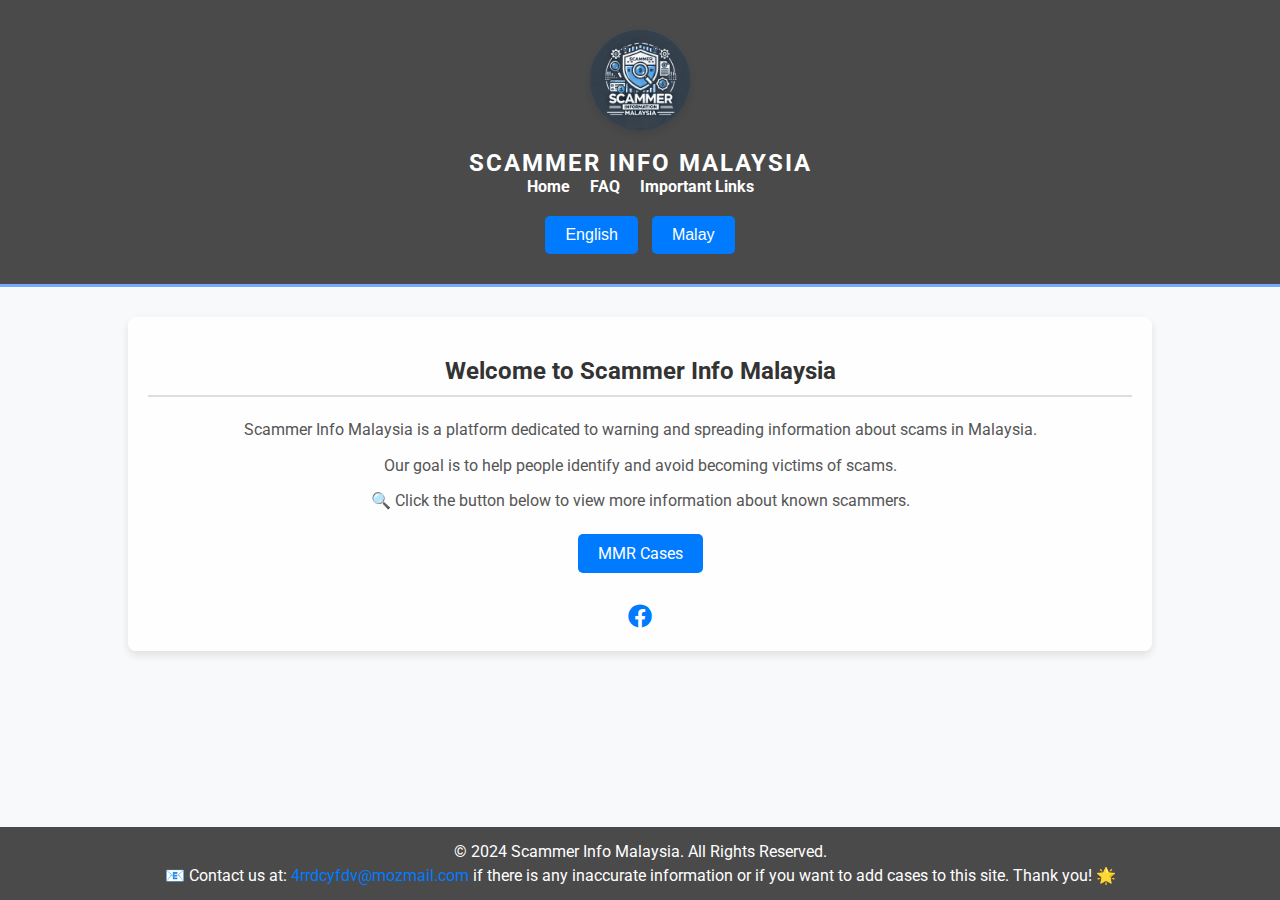
==== index.html @ d651ccbc "Update index.html" ====
<!DOCTYPE html>
<html lang="en">
<head>
    <meta charset="UTF-8">
    <meta name="viewport" content="width=device-width, initial-scale=1.0">
    <title>Scammer Info Malaysia - Platform for Scam Awareness</title>
    <meta name="description" content="Scammer Info Malaysia is a platform dedicated to warning and spreading information about scams in Malaysia. Our goal is to help people identify and avoid becoming victims of scams.">
    <!-- Favicon and icons -->
    <link rel="apple-touch-icon" sizes="180x180" href="apple-touch-icon.png">
    <link rel="icon" type="image/png" sizes="32x32" href="favicon-32x32.png">
    <link rel="icon" type="image/png" sizes="16x16" href="favicon-16x16.png">
    <link rel="manifest" href="site.webmanifest">
    <link rel="shortcut icon" href="favicon.ico">
    <link href="https://fonts.googleapis.com/css2?family=Roboto:wght@400;700&display=swap" rel="stylesheet">
    <link rel="stylesheet" href="https://cdnjs.cloudflare.com/ajax/libs/font-awesome/6.0.0-beta3/css/all.min.css">
    <style>
        body {
            font-family: 'Roboto', sans-serif;
            margin: 0;
            padding: 0;
            background-color: #f8f9fa;
            color: #333;
            display: flex;
            flex-direction: column;
            min-height: 100vh;
        }
        header, .main-content, footer {
            position: relative;
            z-index: 1;
        }
        .video-background {
            position: absolute;
            top: 0;
            left: 0;
            width: 100%;
            height: 100%;
            object-fit: cover;
            z-index: 0;
        }
        .container {
            width: 80%;
            margin: auto;
            text-align: center;
            padding: 20px 0;
            flex: 1;
            position: relative;
        }
        header {
            background: rgba(0, 0, 0, 0.7);
            color: #fff;
            padding: 10px 0;
            border-bottom: #77aaff 3px solid;
            display: flex;
            flex-direction: column;
            align-items: center;
        }
        .navbar {
            display: flex;
            justify-content: center;
            list-style: none;
            padding: 0;
            margin: 0;
        }
        .navbar li {
            margin: 0 10px;
        }
        .navbar a {
            color: #fff;
            text-decoration: none;
            font-weight: 700;
            transition: color 0.3s ease;
        }
        .navbar a:hover {
            color: #77aaff;
        }
        header h1 {
            margin: 10px 0 0 0;
            text-transform: uppercase;
            letter-spacing: 2px;
            font-size: 1.5em;
        }
        header img {
            max-width: 100px;
            height: auto;
            margin-bottom: 5px;
            box-shadow: 0 4px 8px rgba(0, 0, 0, 0.1);
            border-radius: 50%;
            transition: transform 0.3s ease;
        }
        header img:hover {
            transform: scale(1.1);
        }
        .main-content {
            padding: 20px;
            background: rgba(255, 255, 255, 0.8);
            box-shadow: 0 4px 8px rgba(0, 0, 0, 0.1);
            margin-top: 10px;
            border-radius: 8px;
        }
        .main-content h2 {
            color: #333;
            border-bottom: 2px solid #ddd;
            padding-bottom: 10px;
            margin-bottom: 20px;
        }
        .main-content p {
            margin: 10px 0;
            line-height: 1.6;
            color: #555;
        }
        .button {
            display: inline-block;
            padding: 10px 20px;
            margin-top: 20px;
            font-size: 16px;
            color: #fff;
            background-color: #007bff;
            text-decoration: none;
            border-radius: 5px;
            transition: background-color 0.3s ease, transform 0.3s ease;
            margin: 10px;
        }
        .button:hover {
            background-color: #0056b3;
            transform: translateY(-3px);
        }
        .social-links {
            margin-top: 20px;
        }
        .social-links a {
            margin: 0 10px;
            color: #007bff;
            font-size: 24px;
            transition: color 0.3s ease, transform 0.3s ease;
        }
        .social-links a:hover {
            color: #0056b3;
            transform: translateY(-3px);
        }
        .language-switcher {
            margin-top: 20px;
        }
        .language-switcher button {
            padding: 10px 20px;
            margin: 0 5px;
            font-size: 16px;
            cursor: pointer;
            background-color: #007bff;
            color: #fff;
            border: none;
            border-radius: 5px;
            transition: background-color 0.3s ease, transform 0.3s ease;
        }
        .language-switcher button:hover {
            background-color: #0056b3;
            transform: translateY(-3px);
        }
        footer {
            background: rgba(0, 0, 0, 0.7);
            color: #fff;
            text-align: center;
            padding: 10px 0;
            margin-top: 10px;
        }
        footer p {
            margin: 5px 0;
        }
        a {
            color: #007bff;
            text-decoration: none;
        }
        a:hover {
            text-decoration: underline;
        }
    </style>
    <script>
        function switchLanguage(lang) {
            const elements = document.querySelectorAll('[data-lang]');
            elements.forEach(element => {
                if (element.getAttribute('data-lang') === lang) {
                    element.style.display = 'block';
                } else {
                    element.style.display = 'none';
                }
            });
        }

        document.addEventListener('DOMContentLoaded', function() {
            switchLanguage('en'); // Default language
            var email = '&#52;&#114;&#114;&#100;&#99;&#121;&#102;&#100;&#118;&#64;&#109;&#111;&#122;&#109;&#97;&#105;&#108;&#46;&#99;&#111;&#109;';
            var emailContainers = document.querySelectorAll('.email');
            emailContainers.forEach(function(container) {
                container.innerHTML = '<a href="mailto:' + email + '">' + email + '</a>';
            });
        });
    </script>
</head>
<body>
    <div id="fb-root"></div>
    <script async defer crossorigin="anonymous" src="https://connect.facebook.net/en_US/sdk.js#xfbml=1&version=v12.0"></script>

    <video autoplay muted loop class="video-background">
        <source src="scam.mp4" type="video/mp4">
    </video>
    <header>
        <div class="container">
            <img src="logo.png" alt="Scammer Info Malaysia Logo">
            <h1>Scammer Info Malaysia</h1>
            <ul class="navbar">
                <li><a href="index.html" data-lang="en">Home</a><a href="index.html" data-lang="ms" style="display:none;">Laman Utama</a></li>
                <li><a href="faq.html" data-lang="en">FAQ</a><a href="faq.html" data-lang="ms" style="display:none;">Soalan Lazim</a></li>
                <li><a href="links.html" data-lang="en">Important Links</a><a href="links.html" data-lang="ms" style="display:none;">Pautan Penting</a></li>
            </ul>
            <div class="language-switcher">
                <button onclick="switchLanguage('en')">English</button>
                <button onclick="switchLanguage('ms')">Malay</button>
            </div>
        </div>
    </header>
    <div class="container">
        <div class="main-content">
            <div data-lang="en">
                <h2>Welcome to Scammer Info Malaysia</h2>
                <p>Scammer Info Malaysia is a platform dedicated to warning and spreading information about scams in Malaysia.</p>
                <p>Our goal is to help people identify and avoid becoming victims of scams.</p>
                <p>🔍 Click the button below to view more information about known scammers.</p>
                <a href="mmr/index.html" class="button">MMR Cases</a>
            </div>
            <div data-lang="ms" style="display:none;">
                <h2>Selamat Datang ke Scammer Info Malaysia</h2>
                <p>Scammer Info Malaysia adalah platform untuk memberi amaran dan menyebarkan maklumat mengenai penipuan di Malaysia.</p>
                <p>Matlamat kami adalah untuk membantu orang ramai mengenal pasti dan mengelakkan diri daripada menjadi mangsa penipuan.</p>
                <p>🔍 Klik butang di bawah untuk melihat maklumat lanjut mengenai penipu yang dikenali.</p>
                <a href="mmr/index.html" class="button">Kes MMR</a>
            </div>
            <div class="social-links">
                <a href="https://www.facebook.com/profile.php?id=61562121987884" target="_blank">
                    <i class="fab fa-facebook"></i>
                </a>
            </div>
        </div>
    </div>
    <footer>
        <p data-lang="en">&copy; 2024 Scammer Info Malaysia. All Rights Reserved.</p>
        <p data-lang="ms" style="display:none;">&copy; 2024 Scammer Info Malaysia. Semua Hak Cipta Terpelihara.</p>
        <p data-lang="en">📧 Contact us at: <span class="email"></span> if there is any inaccurate information or if you want to add cases to this site. Thank you! 🌟</p>
        <p data-lang="ms" style="display:none;">📧 Hubungi kami di: <span class="email"></span> sekiranya terdapat maklumat yang tidak tepat atau jika anda ingin menambah kes pada laman ini. Terima kasih! 🌟</p>
    </footer>
</body>
</html>
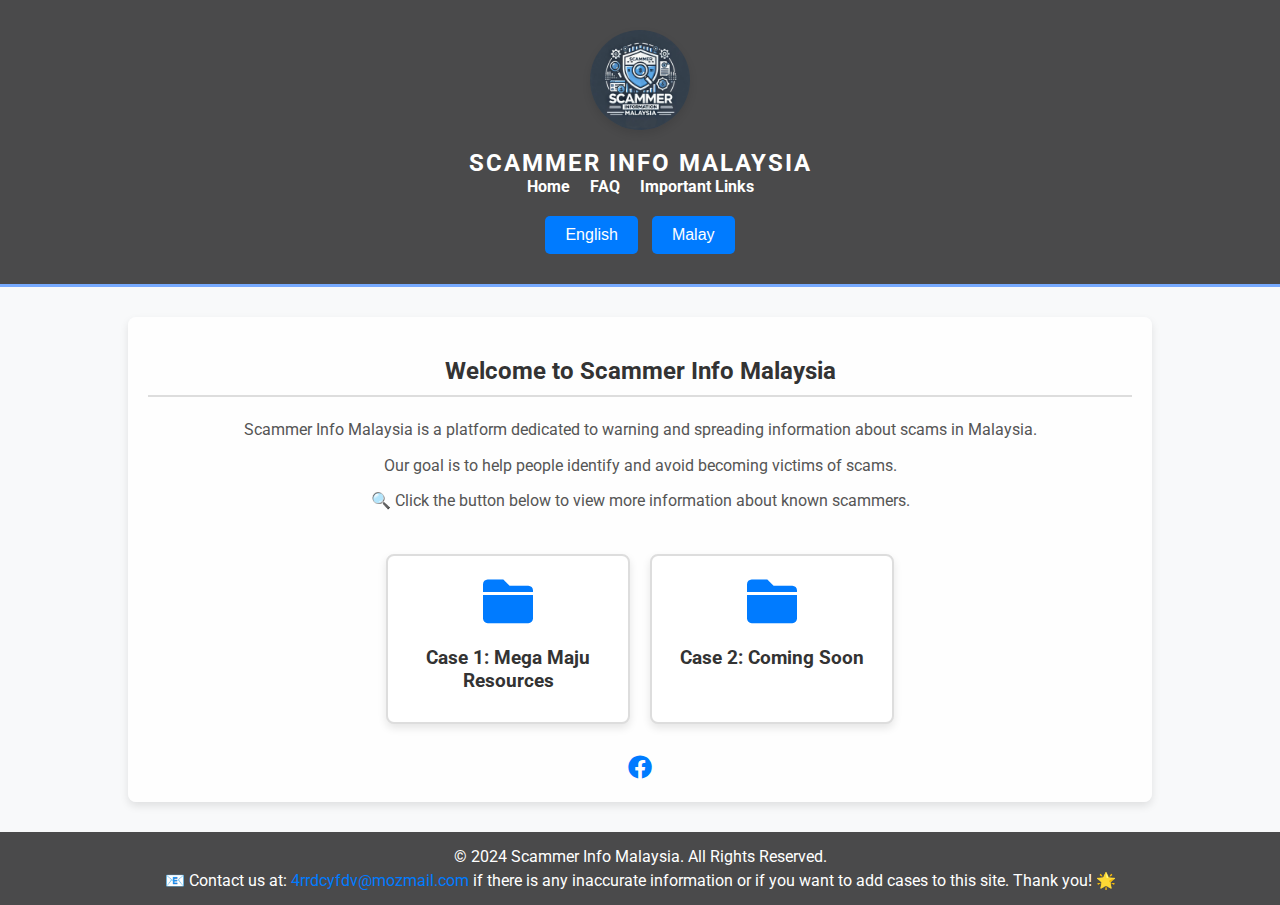
==== commit 82e15b31: "Update index.html" ====
--- a/index.html
+++ b/index.html
@@ -154,6 +154,38 @@
         .language-switcher button:hover {
             background-color: #0056b3;
             transform: translateY(-3px);
+        }
+        .folders {
+            display: flex;
+            flex-wrap: wrap;
+            justify-content: center;
+            margin-top: 30px;
+        }
+        .folder {
+            width: 200px;
+            margin: 10px;
+            padding: 20px;
+            background: #fff;
+            border: 2px solid #ddd;
+            border-radius: 8px;
+            box-shadow: 0 4px 8px rgba(0, 0, 0, 0.1);
+            transition: transform 0.3s ease, box-shadow 0.3s ease;
+            text-align: center;
+            cursor: pointer;
+        }
+        .folder:hover {
+            transform: translateY(-3px);
+            box-shadow: 0 8px 16px rgba(0, 0, 0, 0.2);
+        }
+        .folder-icon {
+            font-size: 50px;
+            color: #007bff;
+            margin-bottom: 10px;
+        }
+        .folder h3 {
+            margin: 10px 0;
+            font-size: 1.2em;
+            color: #333;
         }
         footer {
             background: rgba(0, 0, 0, 0.7);
@@ -224,14 +256,26 @@
                 <p>Scammer Info Malaysia is a platform dedicated to warning and spreading information about scams in Malaysia.</p>
                 <p>Our goal is to help people identify and avoid becoming victims of scams.</p>
                 <p>🔍 Click the button below to view more information about known scammers.</p>
-                <a href="mmr/index.html" class="button">MMR Cases</a>
             </div>
             <div data-lang="ms" style="display:none;">
                 <h2>Selamat Datang ke Scammer Info Malaysia</h2>
                 <p>Scammer Info Malaysia adalah platform untuk memberi amaran dan menyebarkan maklumat mengenai penipuan di Malaysia.</p>
                 <p>Matlamat kami adalah untuk membantu orang ramai mengenal pasti dan mengelakkan diri daripada menjadi mangsa penipuan.</p>
                 <p>🔍 Klik butang di bawah untuk melihat maklumat lanjut mengenai penipu yang dikenali.</p>
-                <a href="mmr/index.html" class="button">Kes MMR</a>
+            </div>
+
+            <div class="folders">
+                <div class="folder" onclick="window.location.href='mmr/index.html'">
+                    <i class="fas fa-folder folder-icon"></i>
+                    <h3 data-lang="en">Case 1: Mega Maju Resources</h3>
+                    <h3 data-lang="ms" style="display:none;">Kes 1: Mega Maju Resources</h3>
+                </div>
+                <div class="folder" onclick="window.location.href='index.html'">
+                    <i class="fas fa-folder folder-icon"></i>
+                    <h3 data-lang="en">Case 2: Coming Soon</h3>
+                    <h3 data-lang="ms" style="display:none;">Kes 2: Akan Datang</h3>
+                </div>
+                <!-- Add more folders as needed -->
             </div>
             <div class="social-links">
                 <a href="https://www.facebook.com/profile.php?id=61562121987884" target="_blank">
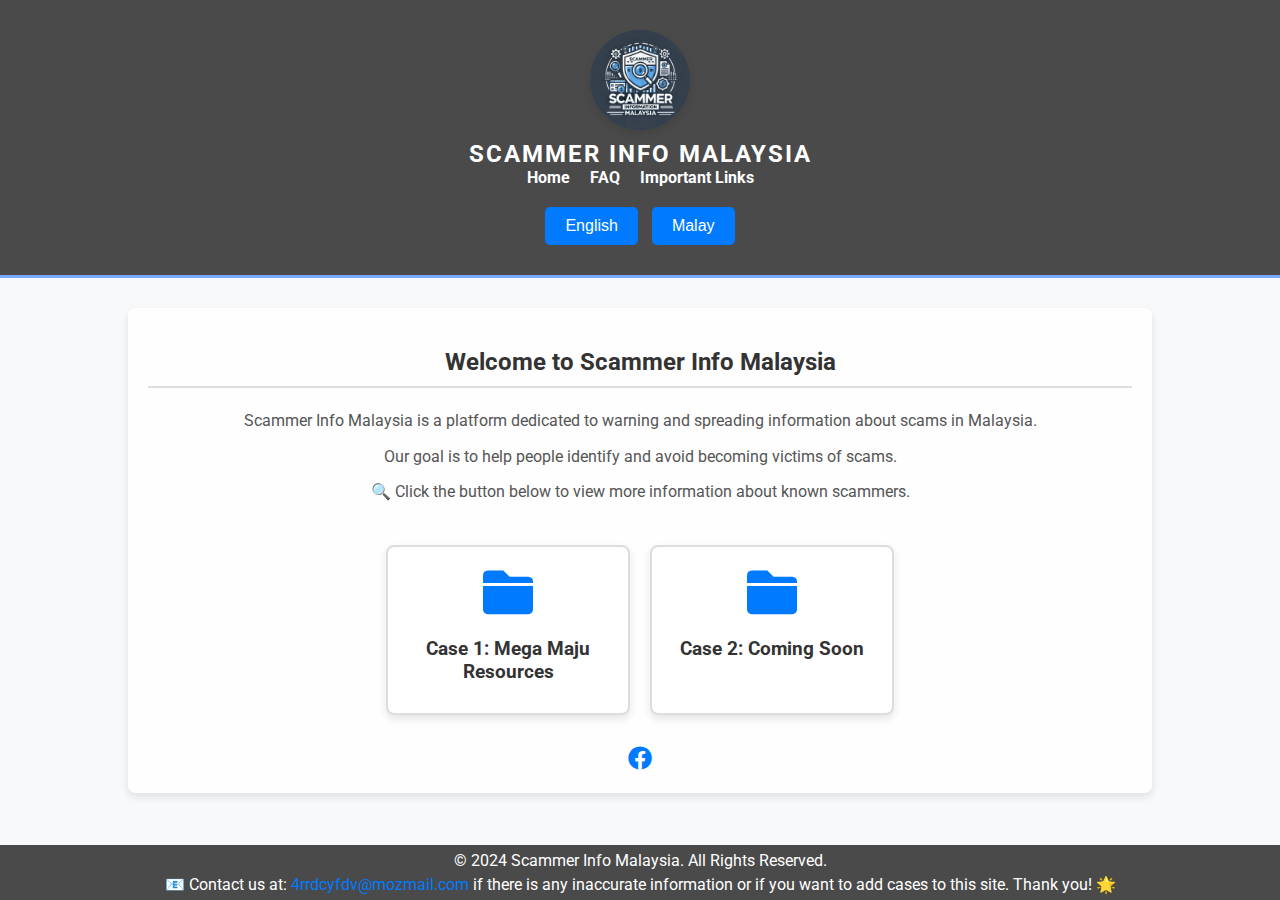
==== commit 60f812e2: "Update index.html" ====
--- a/index.html
+++ b/index.html
@@ -74,7 +74,7 @@
             color: #77aaff;
         }
         header h1 {
-            margin: 10px 0 0 0;
+            margin: 1px 0 0 0;
             text-transform: uppercase;
             letter-spacing: 2px;
             font-size: 1.5em;
@@ -191,7 +191,7 @@
             background: rgba(0, 0, 0, 0.7);
             color: #fff;
             text-align: center;
-            padding: 10px 0;
+            padding: 1px 0;
             margin-top: 10px;
         }
         footer p {
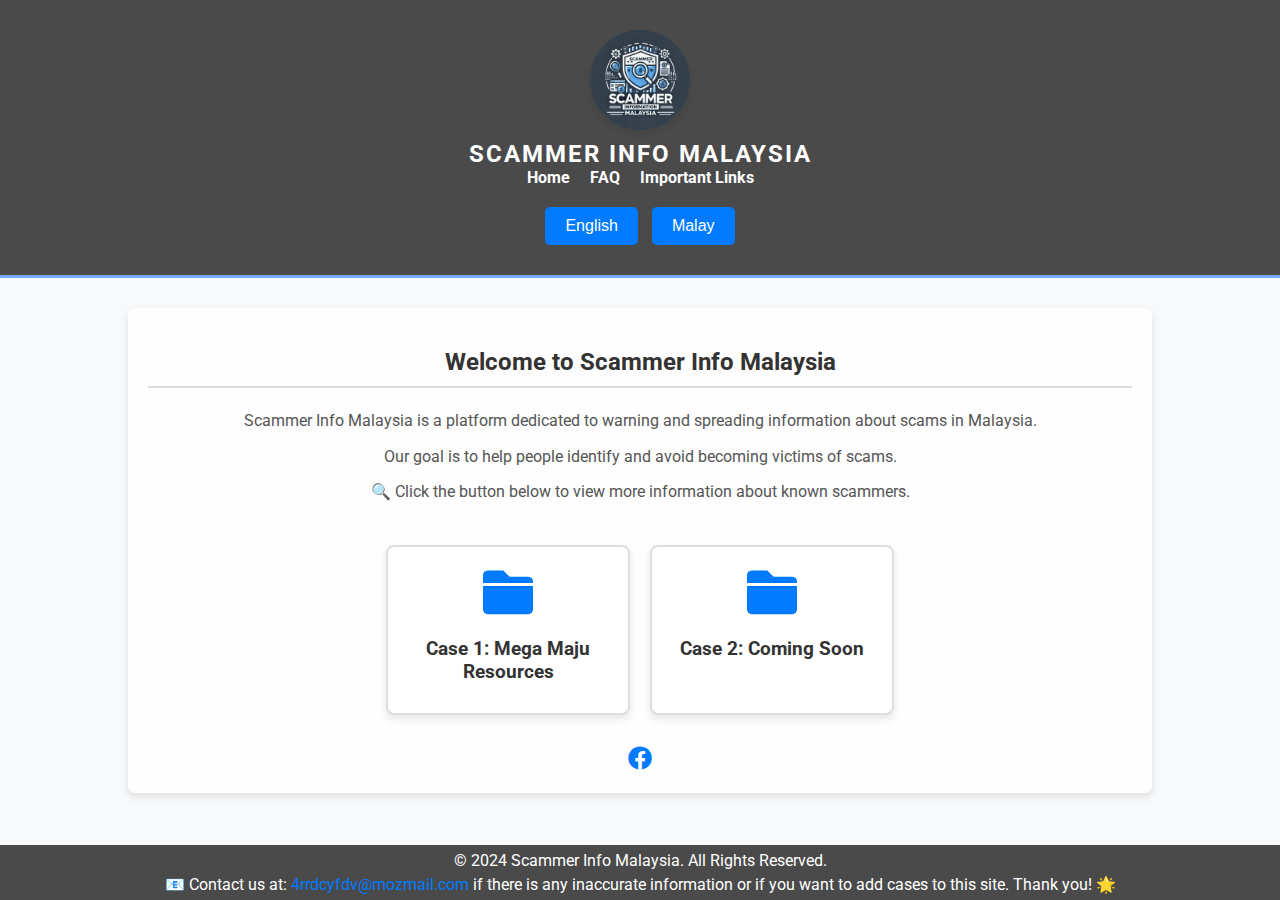
==== commit 0919a462: "Update index.html" ====
--- a/index.html
+++ b/index.html
@@ -236,7 +236,7 @@
     </video>
     <header>
         <div class="container">
-            <img src="logo.png" alt="Scammer Info Malaysia Logo">
+            <img src="logo.webp" alt="Scammer Info Malaysia Logo">
             <h1>Scammer Info Malaysia</h1>
             <ul class="navbar">
                 <li><a href="index.html" data-lang="en">Home</a><a href="index.html" data-lang="ms" style="display:none;">Laman Utama</a></li>
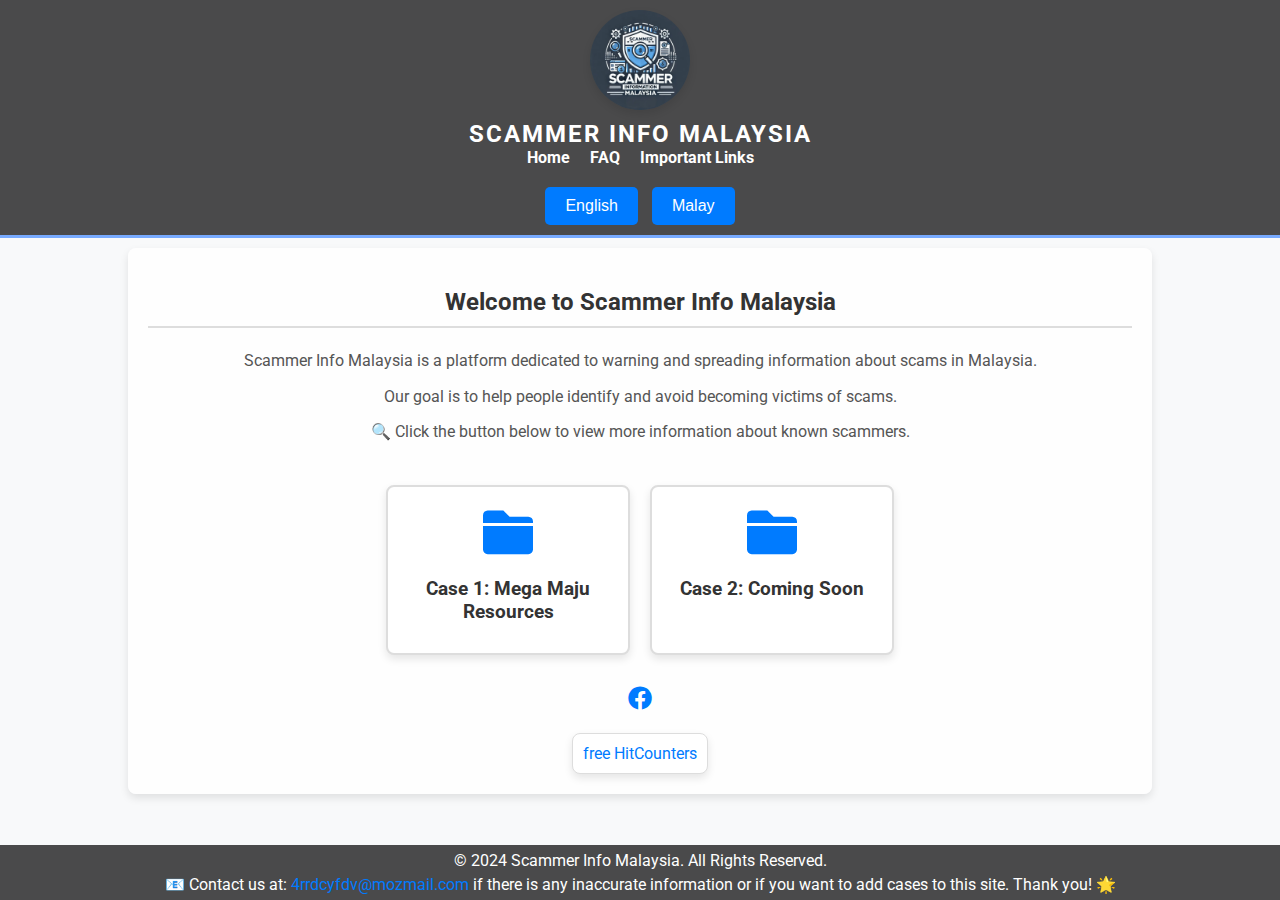
==== commit 3f65eb4e: "Update main index.html" ====
--- a/index.html
+++ b/index.html
@@ -41,7 +41,7 @@
             width: 80%;
             margin: auto;
             text-align: center;
-            padding: 20px 0;
+            padding: 0px 0;
             flex: 1;
             position: relative;
         }
@@ -186,6 +186,18 @@
             margin: 10px 0;
             font-size: 1.2em;
             color: #333;
+        }
+        .online-users {
+            margin-top: 20px;
+            display: flex;
+            justify-content: center;
+        }
+        .visitor-counter {
+            padding: 10px;
+            background: #fff;
+            border: 1px solid #ddd;
+            border-radius: 8px;
+            box-shadow: 0 4px 8px rgba(0, 0, 0, 0.1);
         }
         footer {
             background: rgba(0, 0, 0, 0.7);
@@ -278,9 +290,20 @@
                 <!-- Add more folders as needed -->
             </div>
             <div class="social-links">
-                <a href="https://www.facebook.com/profile.php?id=61562121987884" target="_blank">
+                <a href="https://www.facebook.com/profile.php?id=61562121987884" target="_blank" aria-label="Facebook">
                     <i class="fab fa-facebook"></i>
                 </a>
+            </div>
+            <!-- Visitor counter -->
+            <div class="online-users">
+                <div class="visitor-counter">
+                    <span id="onlineCount">
+                        <!-- Free visitor counter scripts -->
+                        <a href='https://www.free-counters.org/'>free HitCounters</a>
+                        <script type='text/javascript' src='https://www.freevisitorcounters.com/auth.php?id=9cb94164cd0d23c9a10ee84556d1b6ea0009c056'></script>
+                        <script type="text/javascript" src="https://www.freevisitorcounters.com/en/home/counter/1202709/t/0"></script>
+                    </span>
+                </div>
             </div>
         </div>
     </div>
@@ -292,3 +315,4 @@
     </footer>
 </body>
 </html>
+
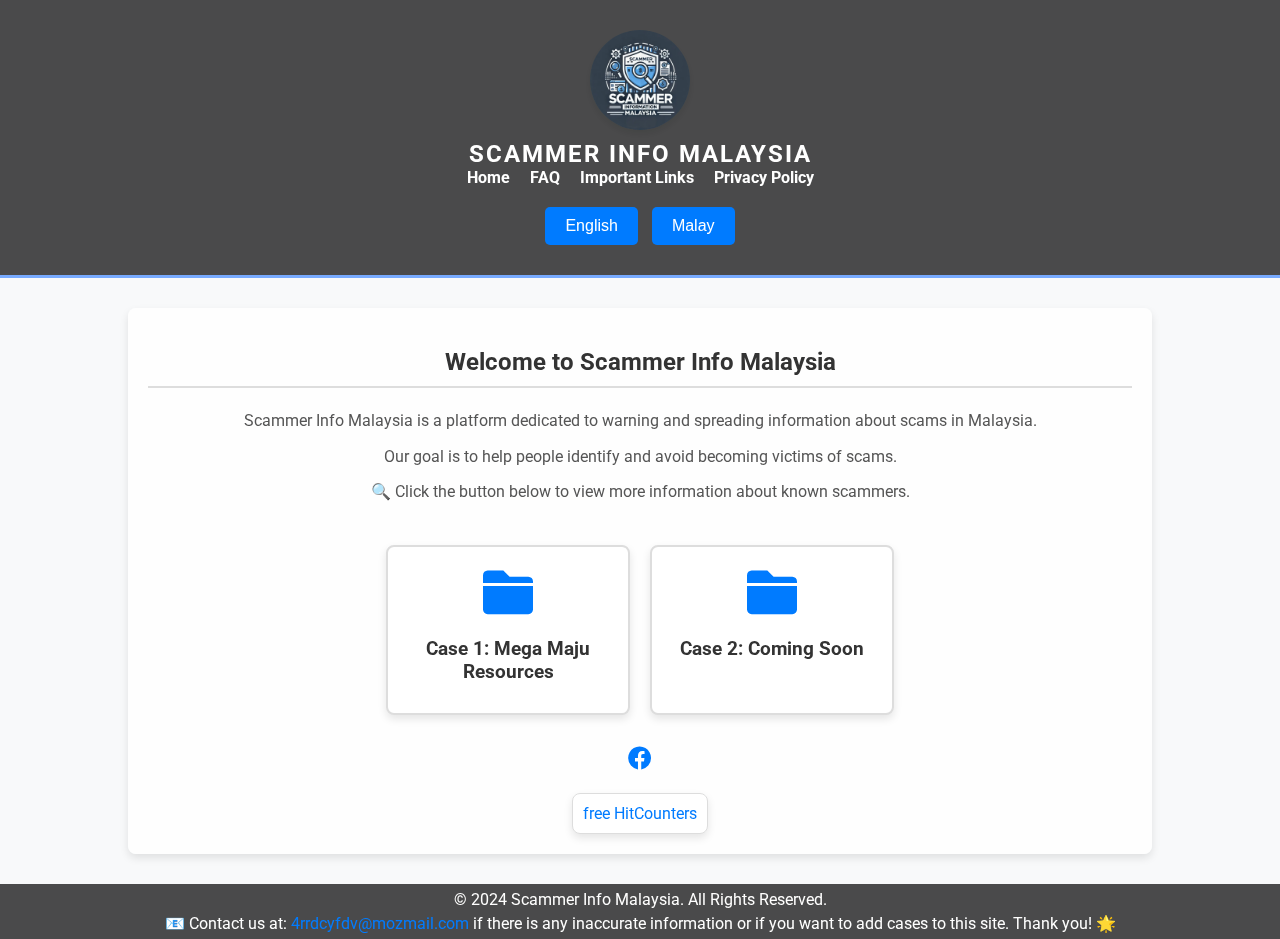
==== commit ab8b6bd4: "Update index.html" ====
--- a/index.html
+++ b/index.html
@@ -29,7 +29,7 @@
             z-index: 1;
         }
         .video-background {
-            position: absolute;
+            position: fixed;
             top: 0;
             left: 0;
             width: 100%;
@@ -41,7 +41,7 @@
             width: 80%;
             margin: auto;
             text-align: center;
-            padding: 0px 0;
+            padding: 20px 0;
             flex: 1;
             position: relative;
         }
@@ -254,6 +254,7 @@
                 <li><a href="index.html" data-lang="en">Home</a><a href="index.html" data-lang="ms" style="display:none;">Laman Utama</a></li>
                 <li><a href="faq.html" data-lang="en">FAQ</a><a href="faq.html" data-lang="ms" style="display:none;">Soalan Lazim</a></li>
                 <li><a href="links.html" data-lang="en">Important Links</a><a href="links.html" data-lang="ms" style="display:none;">Pautan Penting</a></li>
+                <li><a href="PrivacyPolicy.html" data-lang="en">Privacy Policy</a><a href="PrivacyPolicy.html" data-lang="ms" style="display:none;">Privacy Policy</a></li>
             </ul>
             <div class="language-switcher">
                 <button onclick="switchLanguage('en')">English</button>
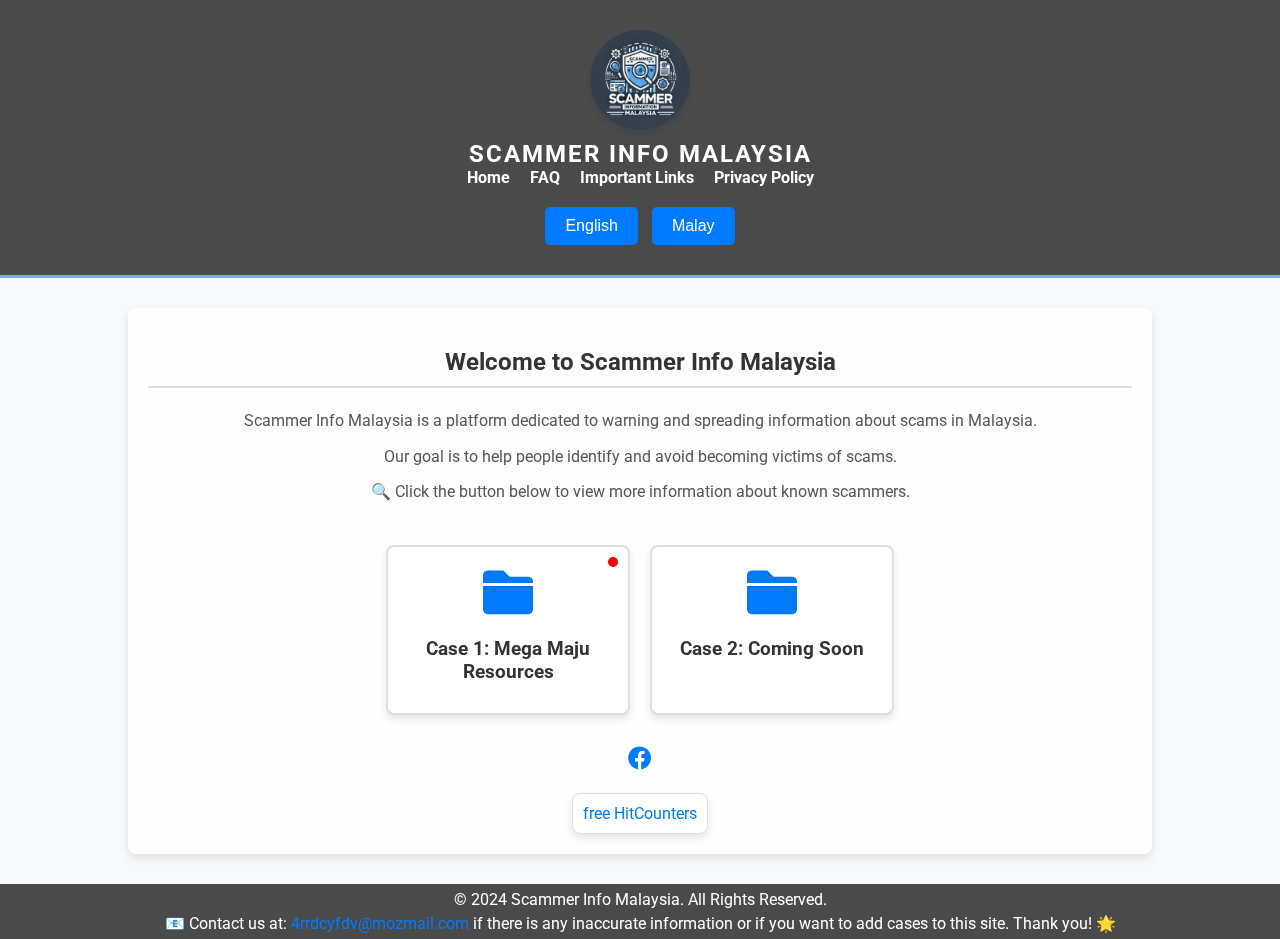
==== commit 9b4435c2: "Update index.html" ====
--- a/index.html
+++ b/index.html
@@ -5,6 +5,28 @@
     <meta name="viewport" content="width=device-width, initial-scale=1.0">
     <title>Scammer Info Malaysia - Platform for Scam Awareness</title>
     <meta name="description" content="Scammer Info Malaysia is a platform dedicated to warning and spreading information about scams in Malaysia. Our goal is to help people identify and avoid becoming victims of scams.">
+    <!-- Schema.org structured data -->
+    <script type="application/ld+json">
+    {
+      "@context": "https://schema.org",
+      "@type": "WebSite",
+      "name": "Scammer Info Malaysia",
+      "url": "https://www.scammerinfomalaysia.com",
+      "description": "Scammer Info Malaysia is a platform dedicated to warning and spreading information about scams in Malaysia.",
+      "publisher": {
+        "@type": "Organization",
+        "name": "Scammer Info Malaysia",
+        "logo": {
+          "@type": "ImageObject",
+          "url": "https://www.scammerinfomalaysia.com/logo.webp"
+        },
+        "contactPoint": {
+          "@type": "ContactPoint",
+          "url": "https://www.scammerinfomalaysia.com/faq.html"
+        }
+      }
+    }
+    </script>
     <!-- Favicon and icons -->
     <link rel="apple-touch-icon" sizes="180x180" href="apple-touch-icon.png">
     <link rel="icon" type="image/png" sizes="32x32" href="favicon-32x32.png">
@@ -162,6 +184,7 @@
             margin-top: 30px;
         }
         .folder {
+            position: relative; /* Add this line */
             width: 200px;
             margin: 10px;
             padding: 20px;
@@ -186,6 +209,15 @@
             margin: 10px 0;
             font-size: 1.2em;
             color: #333;
+        }
+        .update-dot {
+            position: absolute;
+            top: 10px;
+            right: 10px;
+            width: 10px;
+            height: 10px;
+            background-color: red;
+            border-radius: 50%;
         }
         .online-users {
             margin-top: 20px;
@@ -280,6 +312,7 @@
             <div class="folders">
                 <div class="folder" onclick="window.location.href='mmr/index.html'">
                     <i class="fas fa-folder folder-icon"></i>
+					<span class="update-dot"></span>
                     <h3 data-lang="en">Case 1: Mega Maju Resources</h3>
                     <h3 data-lang="ms" style="display:none;">Kes 1: Mega Maju Resources</h3>
                 </div>
@@ -316,4 +349,3 @@
     </footer>
 </body>
 </html>
-
